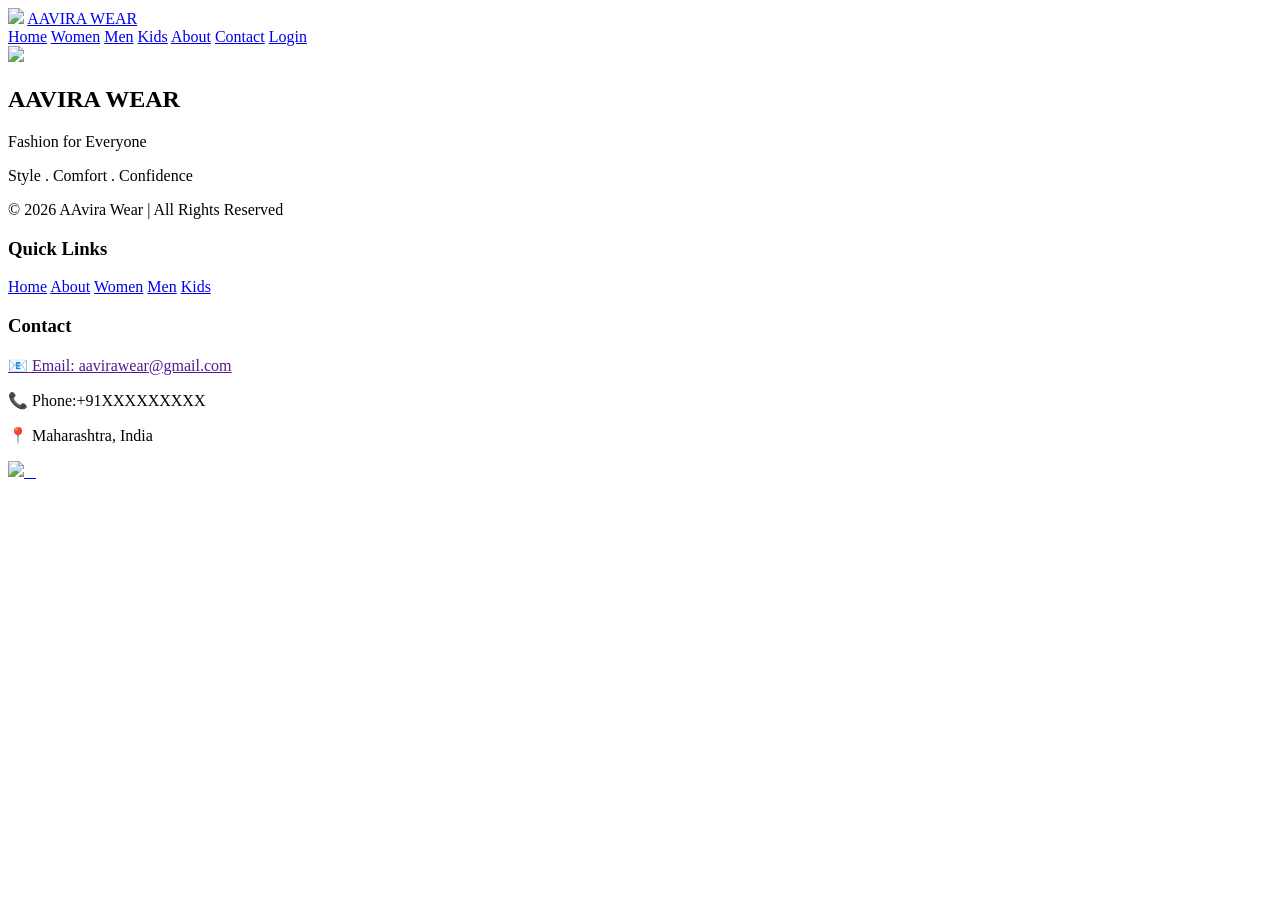
==== pages/about.html @ c84e4c86 "about page added" ====
<!DOCTYPE html>
<html lang="en">
<head>
    <meta charset="UTF-8">
    <meta name="viewport" content="width=device-width, initial-scale=1.0">
    <title>Aavira Wear|About</title>
   
    <link rel="stylesheet" href="./css/style.css">
    <link rel="stylesheet" href="./css/index.css">
</head>
<body>
    <div class="header">
        <img src="./img/logo.png" class="logo1">
        <a href="#" class="logo">
            AAVIRA <span>WEAR</span>
        </a>
        <div class="nav-links">
            <a href="#">Home</a>
            <a href="#">Women</a>
            <a href="#">Men</a>
            <a href="#">Kids</a>
            <a href="#">About</a>
            <a href="#">Contact</a>
            <a href="#">Login</a>
        </div>
    </div>

    <img src="./img/online-clothing-store.webp" class="main-img"/>













    <div class="footer">
        <div class="footer-content">
            <div>
                <h2>AAVIRA WEAR</h2>
                <p>
                    Fashion for Everyone
                </p>

                <p>
                    Style . Comfort . Confidence
                </p>
                <div class="copyright">
            <p>© 2026 AAvira Wear | All Rights Reserved</p>
        </div>
            </div>

            <div>
                <h3>Quick Links</h3>
                <a href="home.html">Home</a>
                <a href="about.html">About</a>
                <a href="#">Women</a>
                <a href="#">Men</a>
                <a href="#">Kids</a>
            </div>

            <div>
                <h3>Contact</h3>
                <a href="">
                   📧 Email: aavirawear@gmail.com
                </a>

                <p>
                    📞 Phone:+91XXXXXXXXX
                </p>

                <p>
                    📍 Maharashtra, India
                </p>

                <div>
                <a href="#" class="social-media">
                    <img src="./img/instagram-icon.png" >
                     <img src="./img/tweter-icon.png" alt="">
                      <img src="./img/massege-icon.png" alt="">
                       <img src="./img/facebook-icon.png" alt="">
                </a>
            </div>
            </div>
            
        </div>
    </div>
</body>
</html>
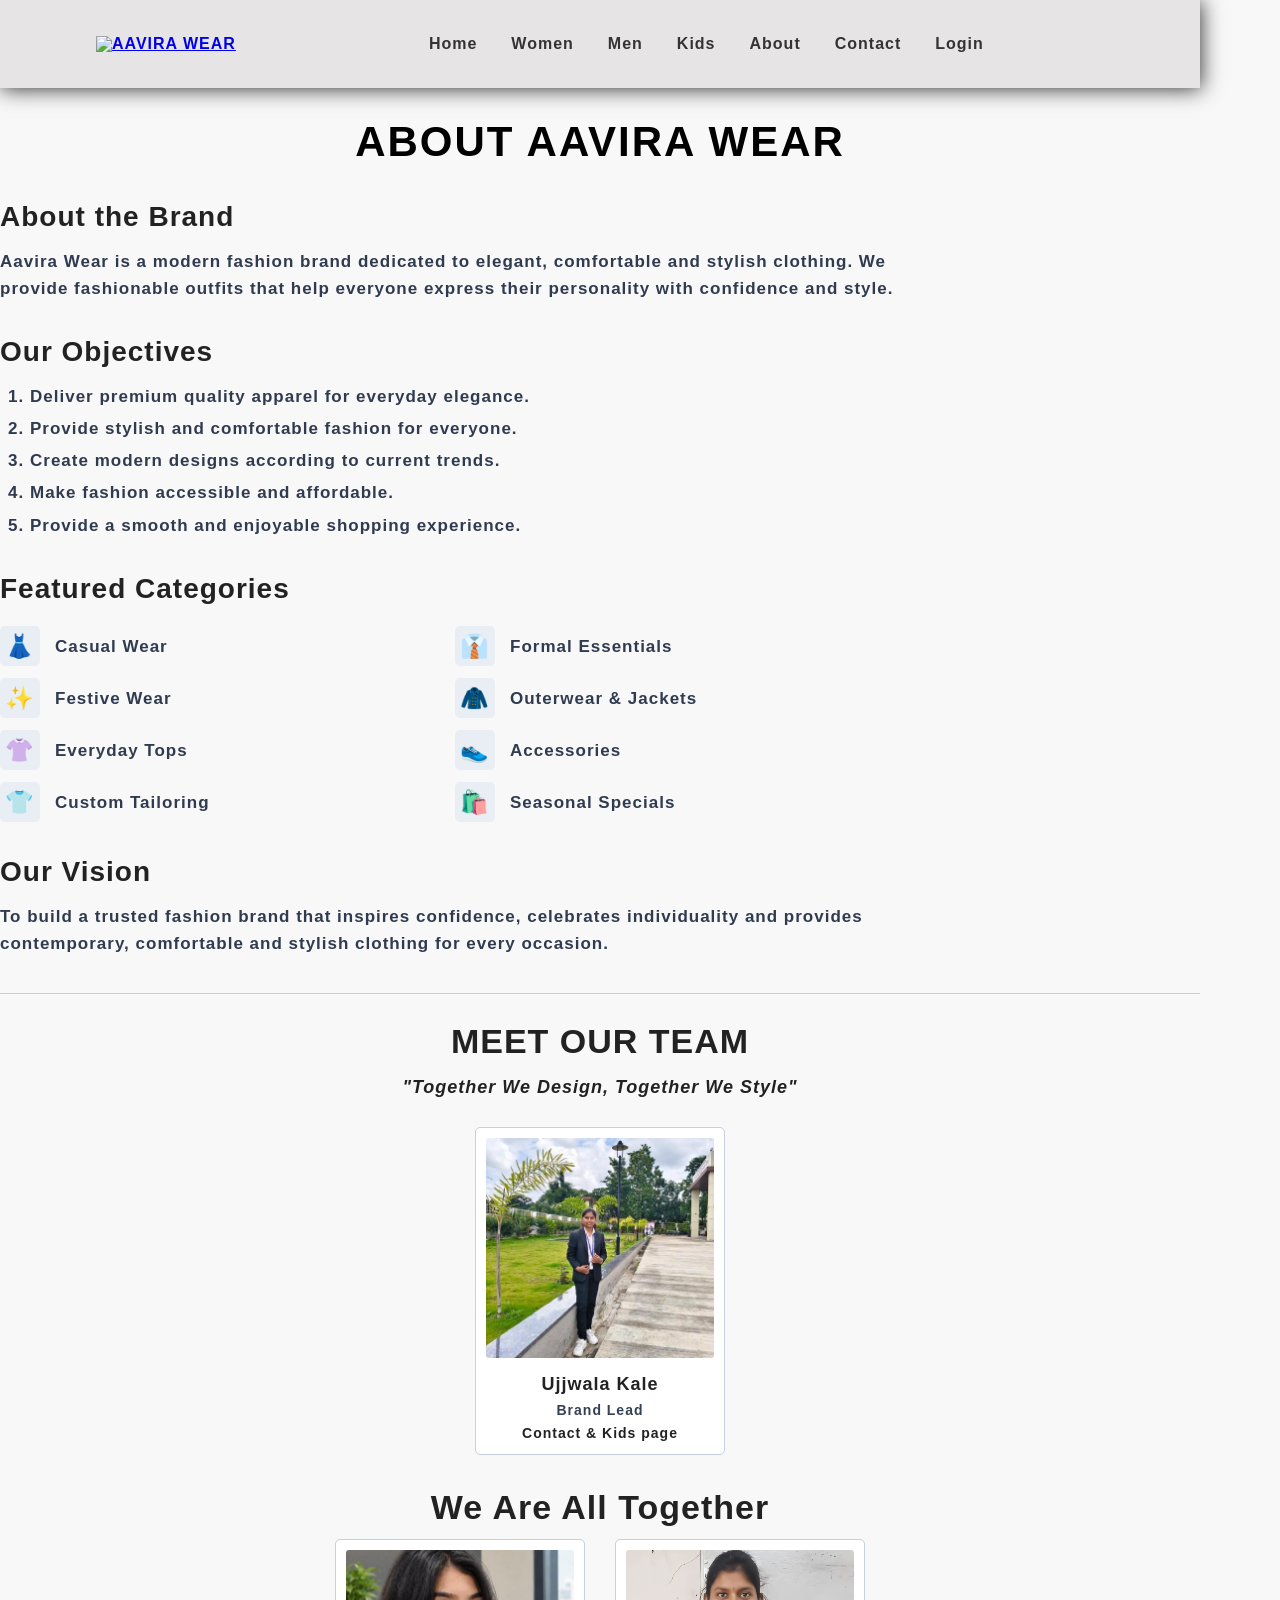
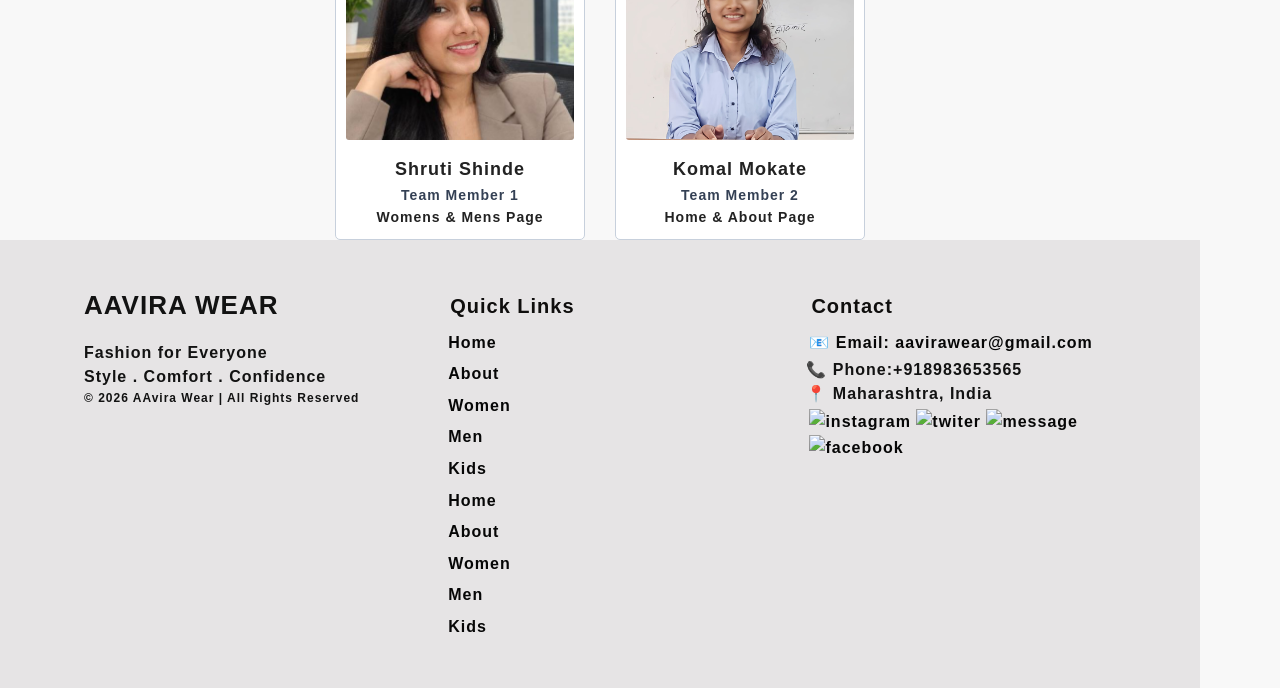
==== commit f56d90f4: "Merge branch 'main' into main" ====
--- a/pages/about.html
+++ b/pages/about.html
@@ -1,45 +1,208 @@
 <!DOCTYPE html>
 <html lang="en">
+
 <head>
     <meta charset="UTF-8">
     <meta name="viewport" content="width=device-width, initial-scale=1.0">
-    <title>Aavira Wear|About</title>
-   
-    <link rel="stylesheet" href="./css/style.css">
-    <link rel="stylesheet" href="./css/index.css">
+
+
+    <title>About - Aavira Wear</title>
+
+    <link rel="stylesheet" href="./../css/about.css">
+    <link rel="stylesheet" href="./../css/style.css">
+    
 </head>
+
 <body>
+
     <div class="header">
-        <img src="./img/logo.png" class="logo1">
+        <img src="./../img/logo.png" class="logo1">
         <a href="#" class="logo">
             AAVIRA <span>WEAR</span>
         </a>
+
+        <button class="menu-btn">☰</button>
+
         <div class="nav-links">
-            <a href="#">Home</a>
-            <a href="#">Women</a>
-            <a href="#">Men</a>
-            <a href="#">Kids</a>
-            <a href="#">About</a>
-            <a href="#">Contact</a>
-            <a href="#">Login</a>
-        </div>
-    </div>
-
-    <img src="./img/online-clothing-store.webp" class="main-img"/>
-
-
-
-
-
-
-
-
-
-
-
-
-
-    <div class="footer">
+            <a href="./../index.html">Home</a>
+            <a href="./women.html">Women</a>
+            <a href="./men.html">Men</a>
+            <a href="./kids.html">Kids</a>
+            <a href="./about.html">About</a>
+            <a href="./contact.html">Contact</a>
+            <a href="./login.html">Login</a>
+        </div>
+    </div>
+
+    <div class="main-title">
+        ABOUT AAVIRA WEAR
+    </div>
+
+    <div class="about-section">
+
+        <h2>About the Brand</h2>
+
+        <p>
+            Aavira Wear is a modern fashion brand dedicated to elegant,
+            comfortable and stylish clothing. We provide fashionable
+            outfits that help everyone express their personality with
+            confidence and style.
+        </p>
+
+    </div>
+
+    <div class="about-section">
+
+        <h2>Our Objectives</h2>
+
+        <ol class="objectives-list">
+
+            <li>
+                Deliver premium quality apparel for everyday elegance.
+            </li>
+
+            <li>
+                Provide stylish and comfortable fashion for everyone.
+            </li>
+
+            <li>
+                Create modern designs according to current trends.
+            </li>
+
+            <li>
+                Make fashion accessible and affordable.
+            </li>
+
+            <li>
+                Provide a smooth and enjoyable shopping experience.
+            </li>
+
+        </ol>
+
+    </div>
+
+    <div class="about-section">
+
+        <h2>Featured Categories</h2>
+
+        <div class="category-list">
+
+            <div class="category">
+                <span>👗</span>
+                <p>Casual Wear</p>
+            </div>
+
+            <div class="category">
+                <span>👔</span>
+                <p>Formal Essentials</p>
+            </div>
+
+            <div class="category">
+                <span>✨</span>
+                <p>Festive Wear</p>
+            </div>
+
+            <div class="category">
+                <span>🧥</span>
+                <p>Outerwear & Jackets</p>
+            </div>
+
+            <div class="category">
+                <span>👚</span>
+                <p>Everyday Tops</p>
+            </div>
+
+            <div class="category">
+                <span>👟</span>
+                <p>Accessories</p>
+            </div>
+
+            <div class="category">
+                <span>👕</span>
+                <p>Custom Tailoring</p>
+            </div>
+
+            <div class="category">
+                <span>🛍️</span>
+                <p>Seasonal Specials</p>
+            </div>
+
+        </div>
+
+    </div>
+
+    <div class="about-section">
+
+        <h2>Our Vision</h2>
+
+        <p>
+            To build a trusted fashion brand that inspires confidence,
+            celebrates individuality and provides contemporary,
+            comfortable and stylish clothing for every occasion.
+        </p>
+
+    </div>
+
+    <hr>
+
+    <div class="team-section">
+
+        <h2>MEET OUR TEAM</h2>
+
+        <p class="team-subtitle">
+            "Together We Design, Together We Style"
+        </p>
+
+        <div class="lead-card">
+
+            <img src="./../team-members/Kale-Ujjwala.jpg"
+                 alt="Ujjwala Kale">
+
+            <h3>Ujjwala Kale</h3>
+
+            <p class="role">
+                Brand Lead
+            </p>
+
+            <p>
+              Contact & Kids page
+            </p>
+
+        </div>
+
+         <h2 class="together-title">
+            We Are All Together
+        </h2>
+        <div class="profile-conatiner">
+            <div class="profile-card">
+
+                <img src="./../team-members/Shruti-Shinde.jpg"
+                     alt="Shruti Shinde">
+                <h3>Shruti Shinde</h3>
+                <p class="role">
+                    Team Member 1
+                </p>
+                <p>
+                   Womens & Mens Page
+                </p>
+            </div>
+            <div class="profile-card">
+                <img src="./../team-members/komal-mokate1.jpg"
+                     alt="Komal Mokate">
+                <h3>Komal Mokate</h3>
+                <p class="role">
+                    Team Member 2
+                </p>
+                <p>
+                    Home & About Page
+                </p>
+            </div>
+        </div>
+
+
+    </div>
+
+<div class="footer">
         <div class="footer-content">
             <div>
                 <h2>AAVIRA WEAR</h2>
@@ -57,11 +220,23 @@
 
             <div>
                 <h3>Quick Links</h3>
+
+
                 <a href="home.html">Home</a>
                 <a href="about.html">About</a>
                 <a href="#">Women</a>
                 <a href="#">Men</a>
                 <a href="#">Kids</a>
+
+
+
+                <a href="./index.html">Home</a>
+                <a href="./pages/about.html">About</a>
+                <a href="./pages/women.html">Women</a>
+                <a href="./pages/men.html">Men</a>
+                <a href="./pages/kids.html">Kids</a>
+
+
             </div>
 
             <div>
@@ -71,7 +246,10 @@
                 </a>
 
                 <p>
-                    📞 Phone:+91XXXXXXXXX
+
+                    📞 Phone:+918983653565
+
+
                 </p>
 
                 <p>
@@ -79,16 +257,15 @@
                 </p>
 
                 <div>
-                <a href="#" class="social-media">
-                    <img src="./img/instagram-icon.png" >
-                     <img src="./img/tweter-icon.png" alt="">
-                      <img src="./img/massege-icon.png" alt="">
-                       <img src="./img/facebook-icon.png" alt="">
+                    <a >
+                    <img src="jpg" alt="instagram">
+                     <img src="./img/home-img/twitter.jpg" alt="twiter">
+                      <img src="./img/home-img/message.jpg" alt="message">
+                       <img src="./img/home-img/facebook.jpg" alt="facebook">
                 </a>
             </div>
             </div>
             
         </div>
-    </div>
+</div>
 </body>
-</html>
--- a/css/about.css
+++ b/css/about.css
@@ -0,0 +1,310 @@
+*{
+    margin: 0;
+    padding: 0;
+    box-sizing: border-box;
+}
+
+body{
+    font-family: "Times New Roman", Times, serif;
+    background-color: #ffffff;
+    color: #111827;
+    max-width: 1200px;
+    margin: auto;
+    padding: 25px 40px;
+    line-height: 1.6;
+}
+
+
+.main-title{
+    text-align: center;
+    font-size: 42px;
+    letter-spacing: 2px;
+    margin-bottom: 20px;
+    margin-top:20px;
+    color:black;
+}
+
+.nav-bar{
+    display: flex;
+    justify-content: center;
+    flex-wrap: wrap;
+    gap: 0;
+    border-top: 1px solid #b7ccc7;
+    border-bottom: 1px solid #b7c0cc;
+    padding: 10px 0;
+    margin-bottom: 35px;
+}
+
+.nav-bar a{
+    color: #0645ad;
+    text-decoration: none;
+    padding: 0 12px;
+    border-right: 1px solid #aaa;
+    font-size: 15px;
+}
+
+.nav-bar a:last-child {
+    border-right: none;
+}
+
+.nav-bar a:hover {
+    text-decoration: underline;
+}
+
+.about-section {
+    margin-bottom: 28px;
+}
+
+.about-section h2 {
+    font-size: 28px;
+    margin-bottom: 8px;
+}
+
+.about-section p {
+    font-size: 17px;
+    color: #303b50;
+    max-width: 950px;
+}
+
+.objectives-list {
+    padding-left: 30px;
+    font-size: 17px;
+    color: #303b50;
+}
+
+.objectives-list li {
+    margin-bottom: 5px;
+}
+
+.category-list {
+    display: grid;
+    grid-template-columns: 1fr 1fr;
+    gap: 12px 60px;
+    margin-top: 15px;
+    max-width: 850px;
+}
+
+.category {
+    display: flex;
+    align-items: center;
+    gap: 15px;
+}
+
+.category span {
+    width: 40px;
+    height: 40px;
+    display: flex;
+    align-items: center;
+    justify-content: center;
+    background-color: #e9eef5;
+    border-radius: 5px;
+    font-size: 23px;
+}
+
+.category p {
+    font-size: 17px;
+}
+
+
+hr {
+    border: none;
+    border-top: 1px solid #c5ccd5;
+    margin: 35px 0 20px;
+}
+
+
+.team-section {
+    text-align: center;
+}
+
+.team-section > h2 {
+    font-size: 34px;
+    margin-bottom: 5px;
+}
+
+.team-subtitle {
+    font-size: 18px;
+    font-style: italic;
+    margin-bottom: 25px;
+}
+
+
+.lead-card {
+    width: 250px;
+    margin: auto;
+    border: 1px solid #c7d0dc;
+    padding: 10px;
+    border-radius: 5px;
+    background-color: #fff;
+}
+
+.lead-card img {
+    width: 100%;
+    height: 220px;
+    object-fit: cover;
+    border-radius: 3px;
+}
+
+.lead-card h3 {
+    font-size: 18px;
+    margin-top: 5px;
+}
+
+.lead-card p {
+    font-size: 14px;
+}
+
+.role {
+    color: #344054;
+    font-weight: bold;
+}
+
+
+.together-title {
+    margin: 25px 0 15px;
+}
+
+.team-grid {
+    display:flex;
+    grid-template-row: repeat(4, 1fr);
+    gap: 20px;
+     justify-content: space-around;
+     flex-direction:row;
+}
+
+.profile-conatiner{
+    display:flex;
+    justify-content:center;
+    align-items:stretch;
+    gap:30px;
+    flex-wrap:wrap;
+}
+
+
+.profile-card {
+    border: 1px solid #c7d0dc;
+    border-radius: 5px;
+    padding: 10px;
+    background-color: #fff;
+     justify-content: space-between;
+     width:250px;
+      flex-direction:row;
+    
+}
+
+.profile-card img {
+    width: 100%;
+    height: 190px;
+    object-fit: cover;
+    border-radius: 3px;
+}
+
+.profile-card h3 {
+    font-size: 18px;
+    margin-top: 7px;
+}
+
+.profile-card p {
+    font-size: 14px;
+}
+
+
+@media (max-width: 900px) {
+
+    body {
+        padding: 20px;
+    }
+
+    .main-title {
+        font-size: 34px;
+    }
+
+    .team-grid {
+        grid-template-columns: repeat(2, 1fr);
+    }
+
+    .category-list {
+        gap: 12px 30px;
+    }
+}
+
+@media (max-width: 600px) {
+
+    body {
+        padding: 15px;
+    }
+
+    .main-title {
+        font-size: 27px;
+        letter-spacing: 1px;
+    }
+
+    .nav-bar {
+        gap: 5px 0;
+    }
+
+    .nav-bar a {
+        font-size: 13px;
+        padding: 2px 7px;
+    }
+
+    .about-section h2 {
+        font-size: 23px;
+    }
+
+    .about-section p,
+    .objectives-list,
+    .category p {
+        font-size: 15px;
+    }
+
+    .category-list {
+        grid-template-columns: 1fr;
+        gap: 10px;
+    }
+
+    .team-section > h2 {
+        font-size: 27px;
+    }
+
+    .team-grid {
+        grid-template-columns: 1fr 1fr;
+        gap: 10px;
+    }
+
+    .profile-card img {
+        height: 160px;
+    }
+
+    .profile-card h3 {
+        font-size: 16px;
+    }
+
+    .profile-card p {
+        font-size: 12px;
+    }
+
+    .lead-card {
+        width: 180px;
+    }
+}
+
+
+@media (max-width: 400px) {
+
+    .main-title {
+        font-size: 23px;
+    }
+
+    .team-grid {
+        grid-template-columns: 1fr;
+    }
+
+    .profile-card img {
+        height: 220px;
+    }
+
+    .nav-bar a {
+        font-size: 12px;
+    }
+}
--- a/css/style.css
+++ b/css/style.css
@@ -0,0 +1,326 @@
+*{
+    margin: 0%;
+    padding: 0%;
+    font-family:Arial, sans-serif;
+}
+.header{
+    background-color: #e6e4e5;
+    color: black;
+    padding: 18px 8%;
+    display: flex;
+    justify-content:start;
+    align-items: center;
+    box-shadow: 1px 1px 20px rgb(51, 51, 51);
+}
+
+
+body {
+    margin: 0;
+    padding: 0;
+    box-sizing: border-box;
+    font-family: Arial, sans-serif;
+    background-color: #f8f8f8;
+    object-fit: cover;
+    font-weight: bold;
+    color: #222222;
+    letter-spacing: 1px;
+}
+
+
+.menu-btn {
+    display: none;
+    border: none;
+    background: none;
+    font-size: 30px;
+    cursor: pointer;
+}
+.nav-links {
+    margin-left: 180px;
+    display: flex;
+    gap: 30px;
+    padding: 11px;
+}
+.nav-links a {
+    margin: 2px;
+    text-decoration: none;
+    color: #333333;
+    font-size: 16px;
+}
+.nav-links a:hover {
+    color: #b06b35;
+}
+.footer{
+    background-color: #e6e4e5;
+    color: #121212;
+    margin-top: 40px;
+}
+
+.footer-content{
+    width: 86%;
+    margin: auto;
+    padding: 45px 0;
+    display: flex;
+    justify-content: space-between;
+    align-items: flex-start;
+}
+
+.footer-content>div{
+    width: 30%;
+}
+
+.footer-content h2{
+    font-size: 26px;
+    margin-bottom: 15px;
+}
+
+.footer-content h3{
+    font-size: 20px;
+    color: #0f0e0d;
+    margin-bottom: 18px;
+    margin: 5px;
+}
+
+.footer-content p{
+    line-height: 1.5;
+    color: #121212;
+}
+
+.footer-content a{
+    display:block;
+    color: rgb(6, 6, 6);
+    text-decoration: none;
+    padding: 3px;
+}
+
+.footer-content a :hover{
+    color: #eeeeee;
+}
+
+.copyright p{
+    font-size: 12px;
+}
+
+.social-media img{
+    height: 20px;
+    width: 20px;
+    margin: 4px;
+
+}
+
+html,
+body {
+    margin: 0;
+    padding: 0;
+    width: 100%;
+}
+
+.footer {
+    width: 100%;
+    margin: 0;
+    box-sizing: border-box;
+}
+@media (max-width: 900px) {
+
+    .header {
+        padding: 15px 5%;
+        justify-content: space-between;
+    }
+
+    .logo1 {
+        height: 60px;
+        width: 60px;
+        margin-left: 10px;
+    }
+
+    .logo {
+        font-size: 24px;
+    }
+
+    .logo span {
+        font-size: 16px;
+        margin-right: 0;
+    }
+
+    .menu-btn {
+        display: block;
+        font-size: 30px;
+        margin-left: auto;
+    }
+
+    .nav-links {
+        display: none;
+    }
+
+    .footer-content {
+        width: 90%;
+        padding: 35px 0;
+        gap: 25px;
+    }
+
+    .footer-content > div {
+        width: 30%;
+    }
+
+    .footer-content h2 {
+        font-size: 23px;
+    }
+
+    .footer-content h3 {
+        font-size: 18px;
+    }
+
+    .footer-content p,
+    .footer-content a {
+        font-size: 14px;
+    }
+}
+
+
+@media (max-width: 400px) {
+
+
+    .header {
+        width: 100%;
+        padding: 12px 5%;
+        box-sizing: border-box;
+
+        display: flex;
+        align-items: center;
+        justify-content: space-between;
+    }
+
+    .logo1 {
+        height: 50px;
+        width: 50px;
+        margin-left: 0;
+    }
+
+    .logo {
+        font-size: 22px;
+    }
+
+    .logo span {
+        font-size: 14px;
+        margin-left: 2px;
+        margin-right: 0;
+    }
+
+    .menu-btn {
+        display: block;
+
+        border: none;
+        background: none;
+
+        font-size: 28px;
+        cursor: pointer;
+
+        margin-left: auto;
+    }
+
+    .nav-links {
+        display: none;
+    }
+
+    .footer {
+        margin-top: 30px;
+    }
+
+    .footer-content {
+        width: 90%;
+
+        padding: 30px 0;
+
+        display: flex;
+        flex-direction: column;
+
+        gap: 25px;
+    }
+
+    .footer-content > div {
+        width: 100%;
+        text-align: center;
+    }
+
+    .footer-content h2 {
+        font-size: 22px;
+        margin-bottom: 12px;
+    }
+
+    .footer-content h3 {
+        font-size: 18px;
+        margin-bottom: 12px;
+    }
+
+    .footer-content p {
+        font-size: 14px;
+        line-height: 1.5;
+    }
+
+    .footer-content a {
+        font-size: 14px;
+        padding: 5px;
+    }
+
+    .social-media img {
+        height: 22px;
+        width: 22px;
+        margin: 5px;
+    }
+
+    .copyright p {
+        font-size: 11px;
+    }
+}
+
+
+@media (max-width: 480px) {
+
+    .header {
+        padding: 10px 4%;
+    }
+
+    .logo1 {
+        height: 45px;
+        width: 45px;
+    }
+
+    .logo {
+        font-size: 19px;
+    }
+
+    .logo span {
+        font-size: 12px;
+    }
+
+    .menu-btn {
+        font-size: 26px;
+    }
+
+    .footer-content {
+        width: 92%;
+        padding: 25px 0;
+        gap: 20px;
+    }
+
+    .footer-content h2 {
+        font-size: 20px;
+    }
+
+    .footer-content h3 {
+        font-size: 17px;
+    }
+
+    .footer-content p,
+    .footer-content a {
+        font-size: 13px;
+    }
+
+    .social-media img {
+        height: 20px;
+        width: 20px;
+    }
+
+    .copyright p {
+        font-size: 10px;
+    }
+}
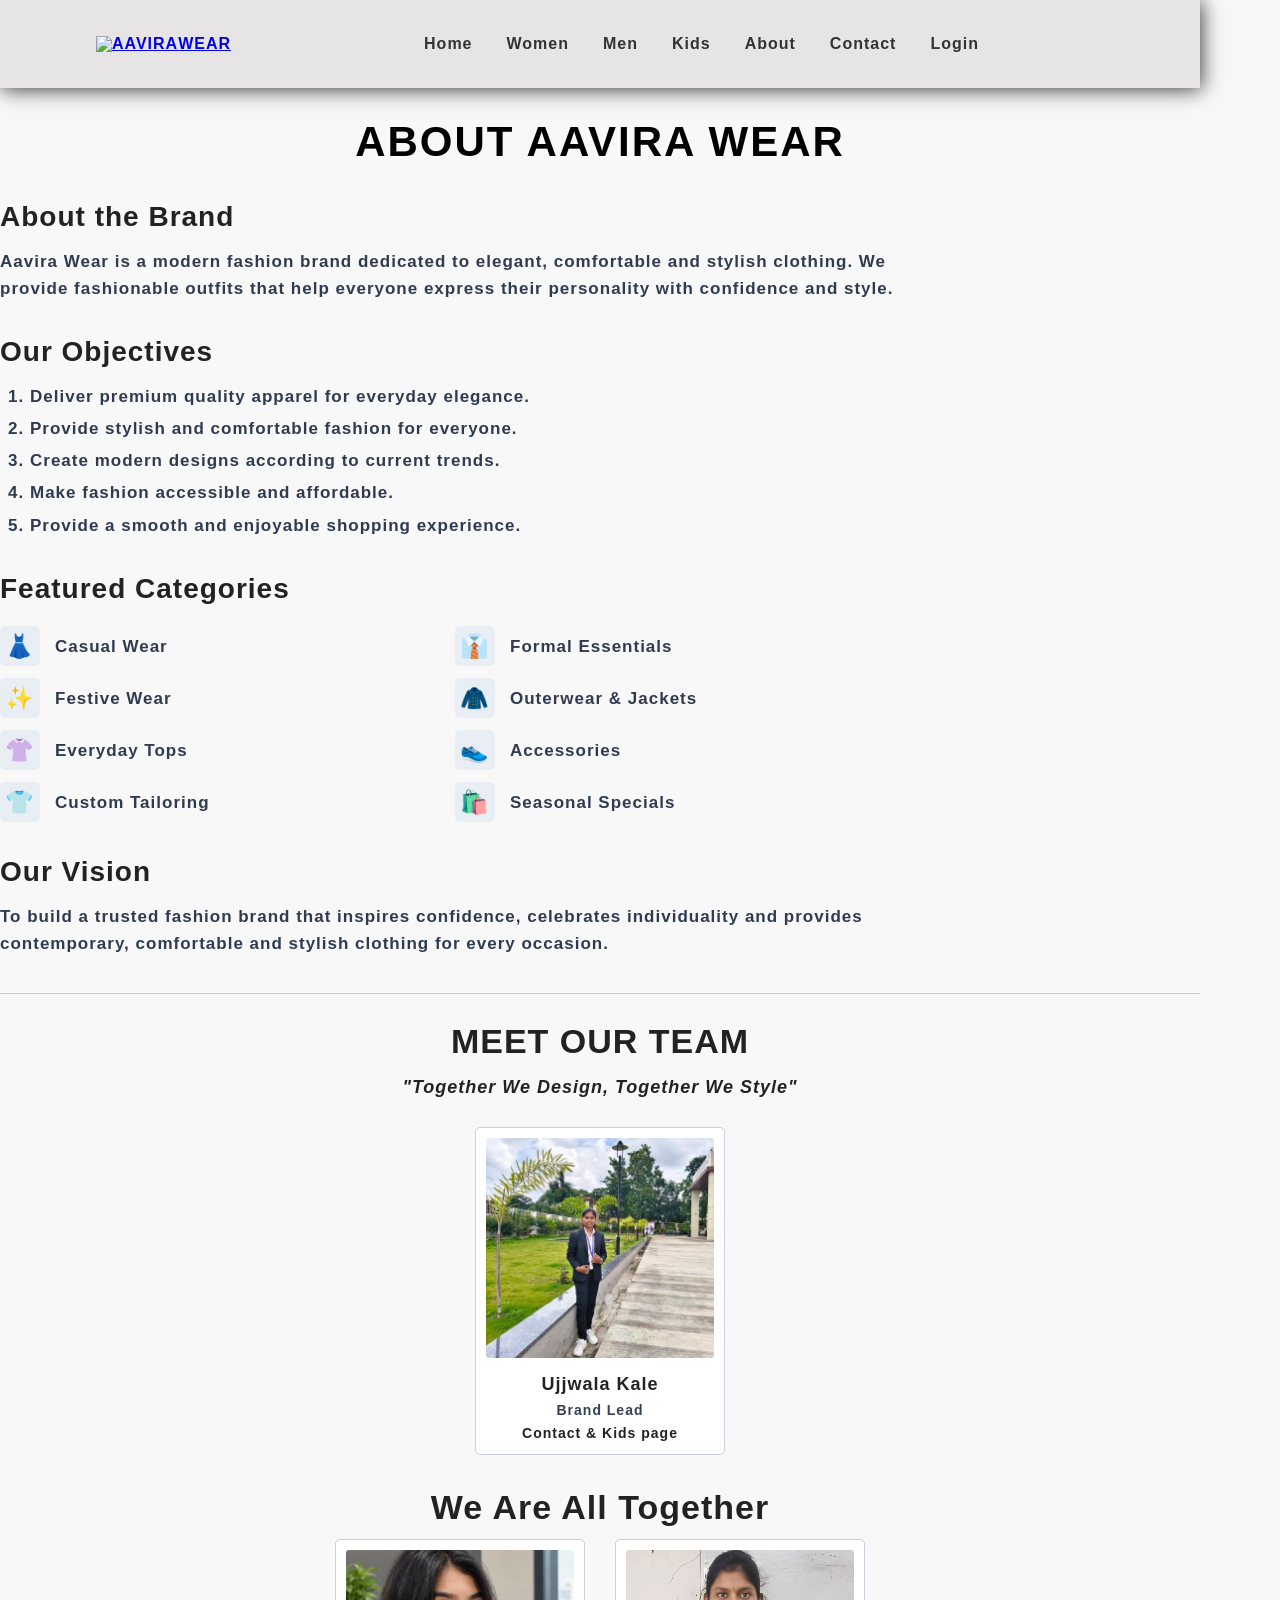
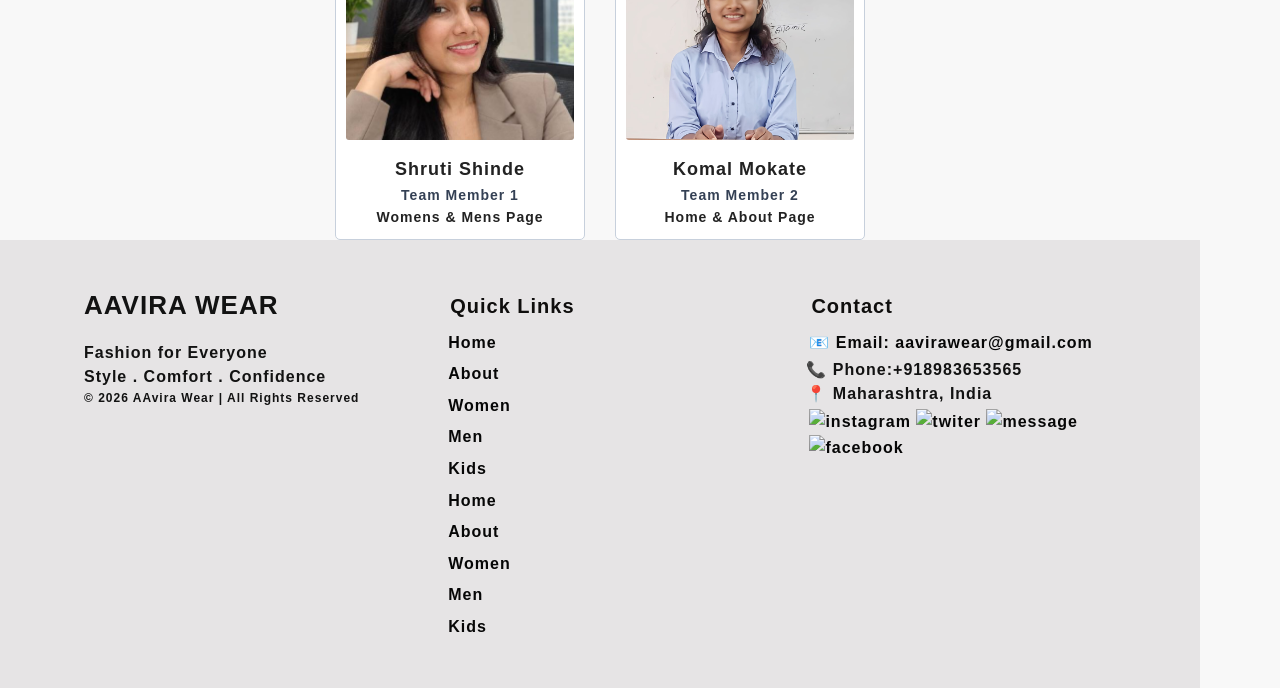
==== commit 1eb51a8e: "Fix stylesheet links and add Updated stylesheet links to use relative paths and added index.css." ====
--- a/pages/about.html
+++ b/pages/about.html
@@ -8,8 +8,10 @@
 
     <title>About - Aavira Wear</title>
 
-    <link rel="stylesheet" href="./../css/about.css">
-    <link rel="stylesheet" href="./../css/style.css">
+    <link rel="stylesheet" href="../css/about.css">
+    <link rel="stylesheet" href="../css/style.css">
+    <link rel="stylesheet" href="../css/index.css">
+
     
 </head>
 
--- a/css/index.css
+++ b/css/index.css
@@ -0,0 +1,295 @@
+.main-img {
+     width: 100%;
+    max-width: 100%;
+    height: 550px;
+    display: block;
+    margin-top: 25px;
+}
+
+.hero{
+    margin: 0%;
+    height: 450px;
+    padding: 50px 5%;
+    display: flex;
+    align-items: center;
+    justify-content: space-between;
+    gap: 40px;
+    background-image: url(../img/home-img/main-img.jpg);
+    background-size: cover;
+    background-repeat: no-repeat;
+    background-position: center;
+}
+
+.hero-img{
+     object-fit: cover;
+     width: 100%;
+}
+
+.hero-content h1{
+    font-size:60px;
+    font-family: 'Times New Roman', Times, serif;
+}
+
+
+.categories {
+    width: 90%;
+    margin: 50px auto;
+    display: flex;
+    justify-content: center;
+    gap: 25px;
+}
+
+.category-card {
+    width: 300px;
+    background-color: white;
+    border: 1px solid #ddd;
+    border-radius: 10px;
+    overflow: hidden;
+}
+
+.category-image {
+    width: 100%;
+
+    height: 400px;
+}
+
+.category-image img {
+    width: 100%;
+    height: 100%;
+    object-fit: cover;
+}
+
+.category-info {
+    padding: 20px;
+    text-align: center;
+}
+
+.category-info h2 {
+    font-size: 25px;
+    margin-bottom: 10px;
+}
+
+.category-info p {
+    color: #666;
+    line-height: 1.5;
+    margin-bottom: 20px;
+}
+
+.category-info button {
+    padding: 10px 25px;
+    border: none;
+    background-color: #222;
+    color: white;
+    border-radius: 5px;
+    cursor: pointer;
+}
+
+.category-info button:hover {
+    background-color: #555;
+}
+/* ================= LOGO ================= */
+
+.logo {
+    display: flex;
+    align-items: center;
+}
+
+.logo img {
+    width: 100px;
+    height: 70px;
+    object-fit: contain;
+    display: block;
+}
+
+.logo a {
+    display: flex;
+    align-items: center;
+}
+@media (max-width: 900px) {
+    .main-img {
+        width: 100%;
+        max-width: 100%;
+        height: auto;
+        margin-top: 20px;
+    }
+    .hero {
+        width: 100%;
+        height: auto;
+        min-height: 400px;
+        padding: 40px 5%;
+        box-sizing: border-box;
+        display: flex;
+        align-items: center;
+        justify-content: space-between;
+        gap: 25px;
+        background-size: cover;
+        background-position: center;
+    }
+
+    .hero-content {
+        width: 50%;
+    }
+
+    .hero-content h1 {
+        font-size: 45px;
+        line-height: 1.2;
+    }
+
+    .hero-img {
+        width: 100%;
+        max-width: 450px;
+        height: auto;
+        object-fit: cover;
+    }
+    .categories {
+        width: 90%;
+        margin: 40px auto;
+
+        display: grid;
+        grid-template-columns: repeat(2, 1fr);
+
+        gap: 25px;
+    }
+
+    .category-card {
+        width: 100%;
+    }
+
+    .category-image {
+        width: 100%;
+        height: 260px;
+    }
+
+    .category-image img {
+        width: 100%;
+        height: 100%;
+        object-fit: cover;
+    }
+
+    .category-info {
+        padding: 18px;
+    }
+
+    .category-info h2 {
+        font-size: 23px;
+    }
+
+    .category-info p {
+        font-size: 15px;
+        line-height: 1.5;
+    }
+
+    .category-info button {
+        padding: 10px 22px;
+    }
+    .navbar {
+        display: none;
+    }
+
+    .menu-btn {
+        display: block;
+        border: none;
+        background: none;
+        font-size: 30px;
+        cursor: pointer;
+    }
+}
+@media (max-width: 400px) {
+    .main-img {
+        width: 100%;
+        max-width: 100%;
+        height: auto;
+        margin-top: 15px;
+    }
+    .hero {
+        width: 100%;
+        height: auto;
+        min-height: 500px;
+        padding: 35px 5%;
+        box-sizing: border-box;
+        display: flex;
+        flex-direction: column;
+        align-items: center;
+        justify-content: center;
+        gap: 25px;
+        background-size: cover;
+        background-position: center;
+    }
+
+    .hero-content {
+        width: 100%;
+        text-align: center;
+    }
+
+    .hero-content h1 {
+        font-size: 38px;
+        line-height: 1.2;
+        margin: 0;
+    }
+
+    .hero-img {
+        width: 90%;
+        max-width: 400px;
+        height: auto;
+        object-fit: cover;
+    }
+    .categories {
+        width: 90%;
+        margin: 35px auto;
+
+        display: flex;
+        flex-direction: column;
+
+        align-items: center;
+
+        gap: 25px;
+    }
+
+    .category-card {
+        width: 100%;
+        max-width: 380px;
+    }
+
+    .category-image {
+        width: 100%;
+        height: 280px;
+    }
+
+    .category-image img {
+        width: 100%;
+        height: 100%;
+        object-fit: cover;
+    }
+
+    .category-info {
+        padding: 18px;
+        text-align: center;
+    }
+
+    .category-info h2 {
+        font-size: 23px;
+        margin-bottom: 10px;
+    }
+
+    .category-info p {
+        font-size: 15px;
+        line-height: 1.5;
+        margin-bottom: 18px;
+    }
+
+    .category-info button {
+        padding: 10px 24px;
+        font-size: 15px;
+    }
+    .navbar {
+        display: none;
+    }
+
+    .menu-btn {
+        display: block;
+        font-size: 28px;
+        border: none;
+        background: none;
+        cursor: pointer;
+    }
+}
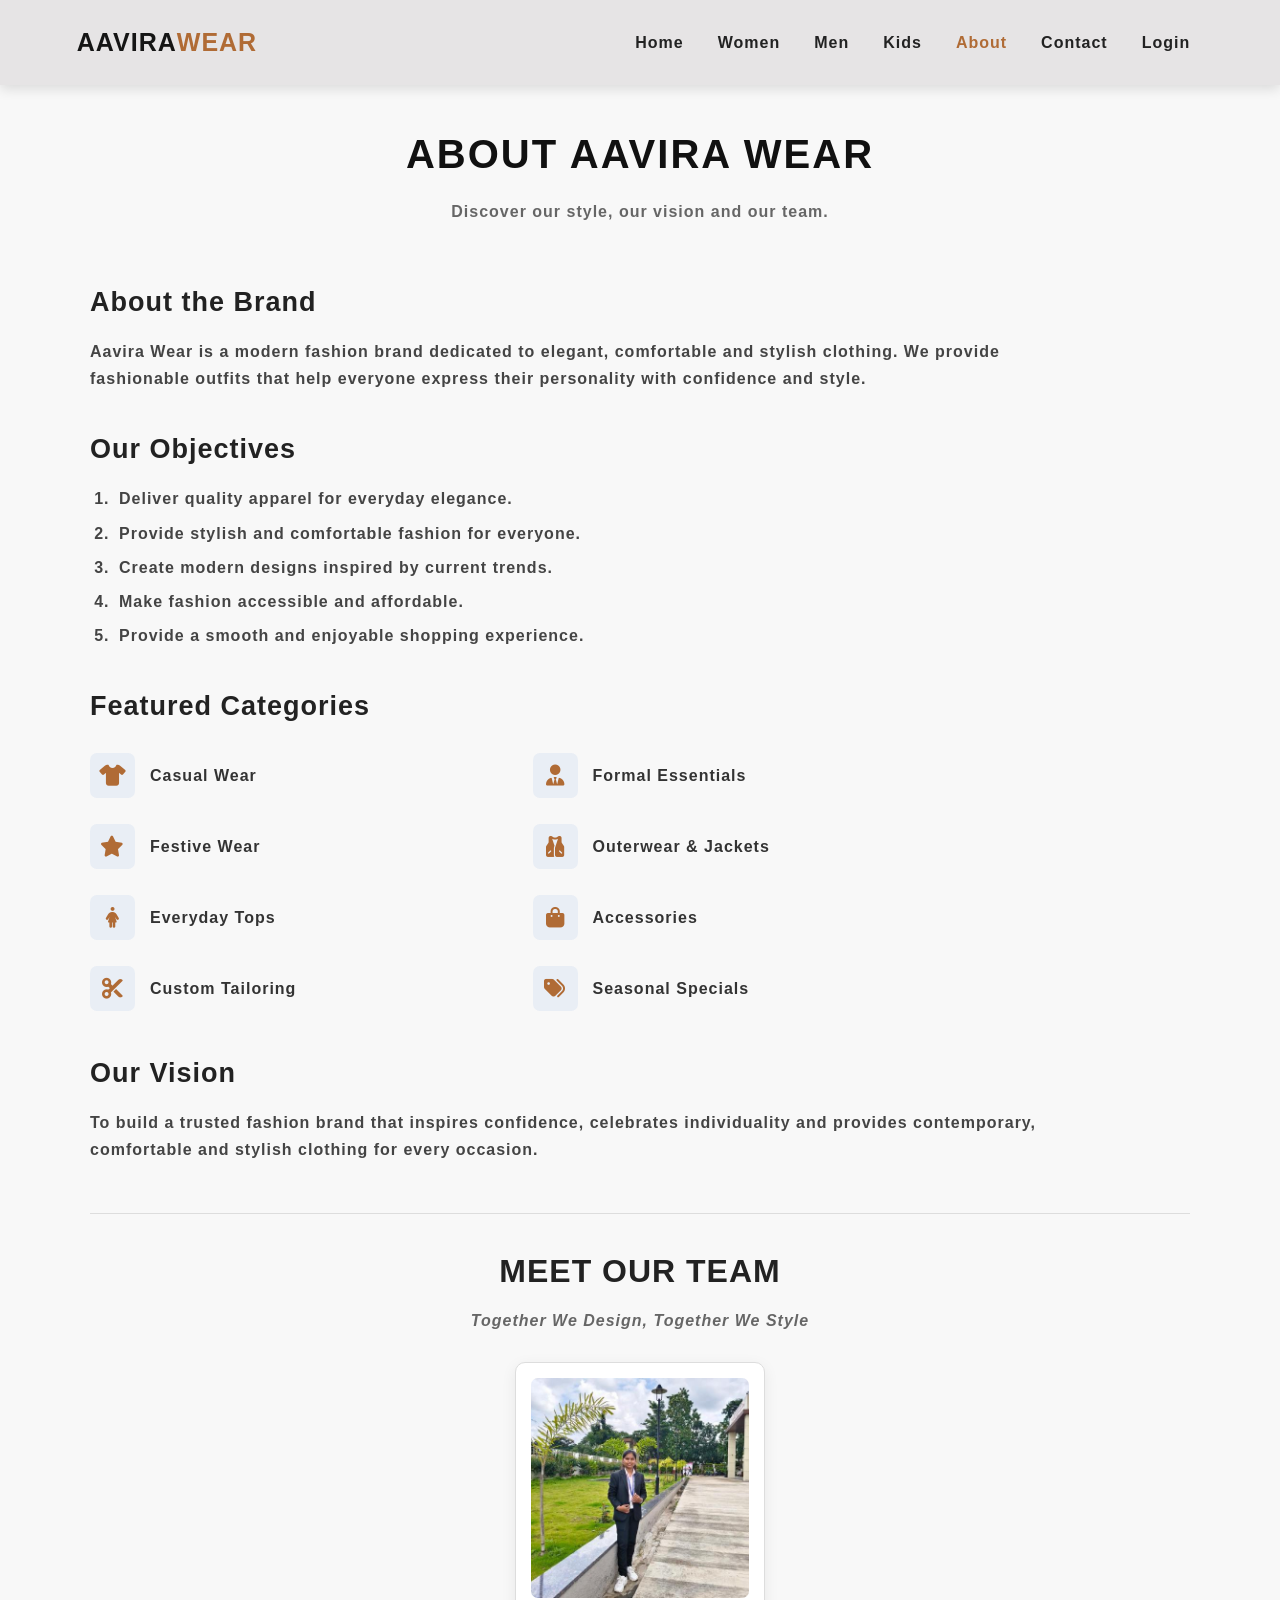
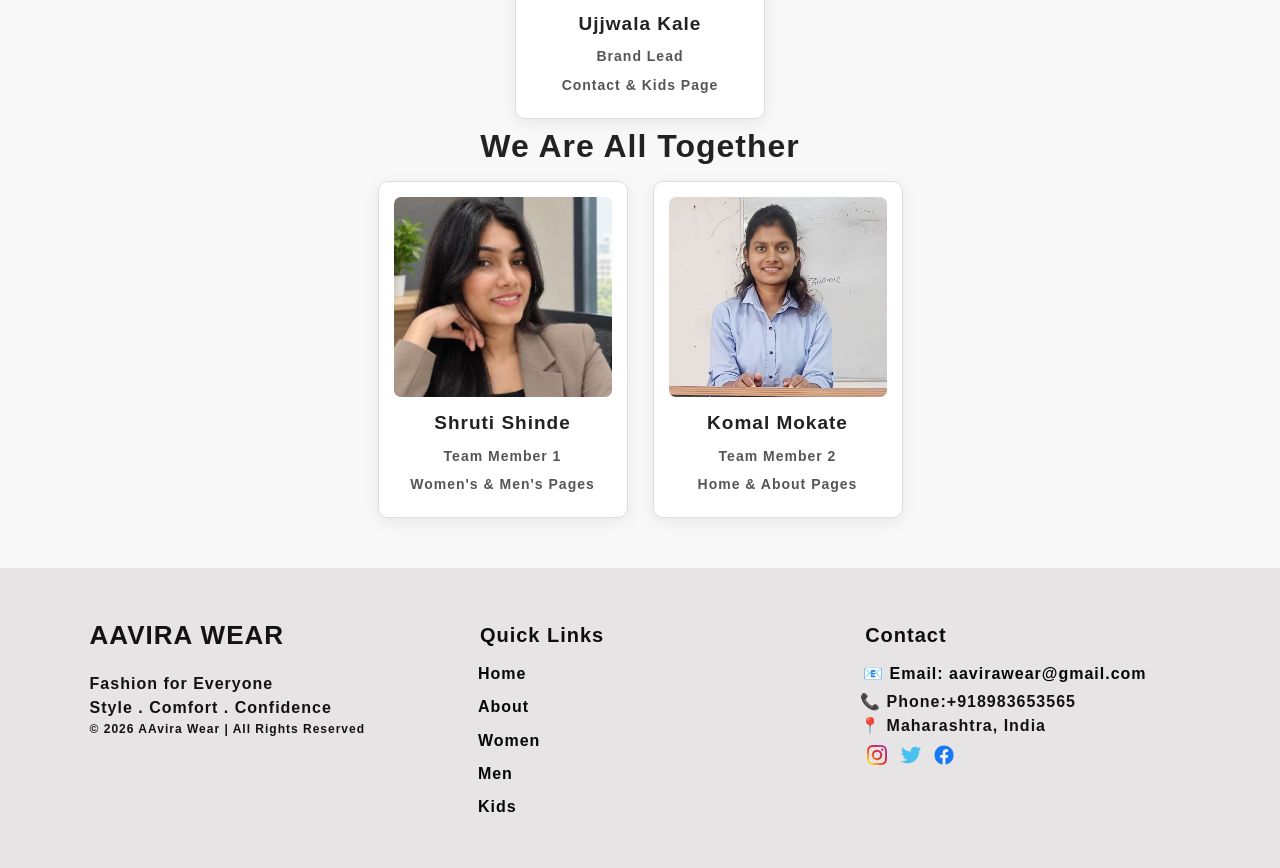
==== commit 389f1151: "about page added" ====
--- a/pages/about.html
+++ b/pages/about.html
@@ -1,3 +1,4 @@
+
 <!DOCTYPE html>
 <html lang="en">
 
@@ -5,206 +6,191 @@
     <meta charset="UTF-8">
     <meta name="viewport" content="width=device-width, initial-scale=1.0">
 
-
     <title>About - Aavira Wear</title>
 
-    <link rel="stylesheet" href="../css/about.css">
     <link rel="stylesheet" href="../css/style.css">
     <link rel="stylesheet" href="../css/index.css">
-
-    
+    <link rel="stylesheet" href="../css/about.css">
+
+    <link rel="stylesheet"
+        href="https://cdnjs.cloudflare.com/ajax/libs/font-awesome/6.5.2/css/all.min.css">
 </head>
 
-<body>
-
-    <div class="header">
-        <img src="./../img/logo.png" class="logo1">
-        <a href="#" class="logo">
+<body class="about-page">
+
+    <!-- HEADER -->
+    <header class="header">
+
+        <a href="../index.html" class="logo">
             AAVIRA <span>WEAR</span>
         </a>
 
-        <button class="menu-btn">☰</button>
-
-        <div class="nav-links">
-            <a href="./../index.html">Home</a>
-            <a href="./women.html">Women</a>
-            <a href="./men.html">Men</a>
-            <a href="./kids.html">Kids</a>
-            <a href="./about.html">About</a>
-            <a href="./contact.html">Contact</a>
-            <a href="./login.html">Login</a>
-        </div>
-    </div>
-
-    <div class="main-title">
-        ABOUT AAVIRA WEAR
-    </div>
-
-    <div class="about-section">
-
-        <h2>About the Brand</h2>
-
-        <p>
-            Aavira Wear is a modern fashion brand dedicated to elegant,
-            comfortable and stylish clothing. We provide fashionable
-            outfits that help everyone express their personality with
-            confidence and style.
-        </p>
-
-    </div>
-
-    <div class="about-section">
-
-        <h2>Our Objectives</h2>
-
-        <ol class="objectives-list">
-
-            <li>
-                Deliver premium quality apparel for everyday elegance.
-            </li>
-
-            <li>
-                Provide stylish and comfortable fashion for everyone.
-            </li>
-
-            <li>
-                Create modern designs according to current trends.
-            </li>
-
-            <li>
-                Make fashion accessible and affordable.
-            </li>
-
-            <li>
-                Provide a smooth and enjoyable shopping experience.
-            </li>
-
-        </ol>
-
-    </div>
-
-    <div class="about-section">
-
-        <h2>Featured Categories</h2>
-
-        <div class="category-list">
-
-            <div class="category">
-                <span>👗</span>
-                <p>Casual Wear</p>
-            </div>
-
-            <div class="category">
-                <span>👔</span>
-                <p>Formal Essentials</p>
-            </div>
-
-            <div class="category">
-                <span>✨</span>
-                <p>Festive Wear</p>
-            </div>
-
-            <div class="category">
-                <span>🧥</span>
-                <p>Outerwear & Jackets</p>
-            </div>
-
-            <div class="category">
-                <span>👚</span>
-                <p>Everyday Tops</p>
-            </div>
-
-            <div class="category">
-                <span>👟</span>
-                <p>Accessories</p>
-            </div>
-
-            <div class="category">
-                <span>👕</span>
-                <p>Custom Tailoring</p>
-            </div>
-
-            <div class="category">
-                <span>🛍️</span>
-                <p>Seasonal Specials</p>
-            </div>
-
-        </div>
-
-    </div>
-
-    <div class="about-section">
-
-        <h2>Our Vision</h2>
-
-        <p>
-            To build a trusted fashion brand that inspires confidence,
-            celebrates individuality and provides contemporary,
-            comfortable and stylish clothing for every occasion.
-        </p>
-
-    </div>
-
-    <hr>
-
-    <div class="team-section">
-
-        <h2>MEET OUR TEAM</h2>
-
-        <p class="team-subtitle">
-            "Together We Design, Together We Style"
-        </p>
-
-        <div class="lead-card">
-
-            <img src="./../team-members/Kale-Ujjwala.jpg"
-                 alt="Ujjwala Kale">
-
-            <h3>Ujjwala Kale</h3>
-
-            <p class="role">
-                Brand Lead
+        <nav class="nav-links">
+            <a href="../index.html">Home</a>
+            <a href="women.html">Women</a>
+            <a href="men.html">Men</a>
+            <a href="kids.html">Kids</a>
+            <a href="about.html" class="active">About</a>
+            <a href="contact.html">Contact</a>
+            <a href="login.html">Login</a>
+        </nav>
+
+    </header>
+
+    <!-- PAGE TITLE -->
+    <main>
+
+        <section class="main-title">
+            <h1>ABOUT AAVIRA WEAR</h1>
+            <p>Discover our style, our vision and our team.</p>
+        </section>
+
+        <!-- ABOUT BRAND -->
+        <section class="about-section">
+            <h2>About the Brand</h2>
+
+            <p>
+                Aavira Wear is a modern fashion brand dedicated to
+                elegant, comfortable and stylish clothing. We provide
+                fashionable outfits that help everyone express their
+                personality with confidence and style.
             </p>
+        </section>
+
+        <!-- OBJECTIVES -->
+        <section class="about-section">
+            <h2>Our Objectives</h2>
+
+            <ol class="objectives-list">
+                <li>Deliver quality apparel for everyday elegance.</li>
+                <li>Provide stylish and comfortable fashion for everyone.</li>
+                <li>Create modern designs inspired by current trends.</li>
+                <li>Make fashion accessible and affordable.</li>
+                <li>Provide a smooth and enjoyable shopping experience.</li>
+            </ol>
+        </section>
+
+        <!-- FEATURED CATEGORIES -->
+        <section class="about-section">
+            <h2>Featured Categories</h2>
+
+            <div class="category-list">
+
+                <div class="category">
+                    <span><i class="fa-solid fa-shirt"></i></span>
+                    <p>Casual Wear</p>
+                </div>
+
+                <div class="category">
+                    <span><i class="fa-solid fa-user-tie"></i></span>
+                    <p>Formal Essentials</p>
+                </div>
+
+                <div class="category">
+                    <span><i class="fa-solid fa-star"></i></span>
+                    <p>Festive Wear</p>
+                </div>
+
+                <div class="category">
+                    <span><i class="fa-solid fa-vest"></i></span>
+                    <p>Outerwear &amp; Jackets</p>
+                </div>
+
+                <div class="category">
+                    <span><i class="fa-solid fa-person-dress"></i></span>
+                    <p>Everyday Tops</p>
+                </div>
+
+                <div class="category">
+                    <span><i class="fa-solid fa-bag-shopping"></i></span>
+                    <p>Accessories</p>
+                </div>
+
+                <div class="category">
+                    <span><i class="fa-solid fa-scissors"></i></span>
+                    <p>Custom Tailoring</p>
+                </div>
+
+                <div class="category">
+                    <span><i class="fa-solid fa-tags"></i></span>
+                    <p>Seasonal Specials</p>
+                </div>
+
+            </div>
+        </section>
+
+        <!-- VISION -->
+        <section class="about-section">
+            <h2>Our Vision</h2>
 
             <p>
-              Contact & Kids page
+                To build a trusted fashion brand that inspires confidence,
+                celebrates individuality and provides contemporary,
+                comfortable and stylish clothing for every occasion.
             </p>
-
-        </div>
-
-         <h2 class="together-title">
-            We Are All Together
-        </h2>
-        <div class="profile-conatiner">
-            <div class="profile-card">
-
-                <img src="./../team-members/Shruti-Shinde.jpg"
-                     alt="Shruti Shinde">
-                <h3>Shruti Shinde</h3>
-                <p class="role">
-                    Team Member 1
-                </p>
-                <p>
-                   Womens & Mens Page
-                </p>
-            </div>
-            <div class="profile-card">
-                <img src="./../team-members/komal-mokate1.jpg"
-                     alt="Komal Mokate">
-                <h3>Komal Mokate</h3>
-                <p class="role">
-                    Team Member 2
-                </p>
-                <p>
-                    Home & About Page
-                </p>
-            </div>
-        </div>
-
-
-    </div>
-
-<div class="footer">
+        </section>
+
+        <!-- TEAM -->
+        <section class="team-section">
+
+            <h2>MEET OUR TEAM</h2>
+
+            <p class="team-subtitle">
+                Together We Design, Together We Style
+            </p>
+
+            <!-- TEAM LEAD -->
+            <div class="lead-card">
+
+                <img src="../team-members/Kale-Ujjwala.jpg"
+                     alt="Ujjwala Kale">
+
+                <h3>Ujjwala Kale</h3>
+
+                <p class="role">Brand Lead</p>
+
+                <p>Contact &amp; Kids Page</p>
+
+            </div>
+
+            <h2 class="together-title">We Are All Together</h2>
+
+            <!-- TEAM MEMBERS -->
+            <div class="profile-container">
+
+                <div class="profile-card">
+
+                    <img src="../team-members/Shruti-Shinde.jpg"
+                         alt="Shruti Shinde">
+
+                    <h3>Shruti Shinde</h3>
+
+                    <p class="role">Team Member 1</p>
+
+                    <p>Women's &amp; Men's Pages</p>
+
+                </div>
+
+                <div class="profile-card">
+
+                    <img src="../team-members/komal-mokate1.jpg"
+                         alt="Komal Mokate">
+
+                    <h3>Komal Mokate</h3>
+
+                    <p class="role">Team Member 2</p>
+
+                    <p>Home &amp; About Pages</p>
+
+                </div>
+
+            </div>
+
+        </section>
+
+    </main>
+
+    <div class="footer">
         <div class="footer-content">
             <div>
                 <h2>AAVIRA WEAR</h2>
@@ -222,23 +208,11 @@
 
             <div>
                 <h3>Quick Links</h3>
-
-
-                <a href="home.html">Home</a>
-                <a href="about.html">About</a>
-                <a href="#">Women</a>
-                <a href="#">Men</a>
-                <a href="#">Kids</a>
-
-
-
-                <a href="./index.html">Home</a>
-                <a href="./pages/about.html">About</a>
-                <a href="./pages/women.html">Women</a>
-                <a href="./pages/men.html">Men</a>
-                <a href="./pages/kids.html">Kids</a>
-
-
+                <a href="../index.html">Home</a>
+                <a href="../pages/about.html">About</a>
+                <a href="../pages/women.html">Women</a>
+                <a href="../pages/men.html">Men</a>
+                <a href="../pages/kids.html">Kids</a>
             </div>
 
             <div>
@@ -248,10 +222,7 @@
                 </a>
 
                 <p>
-
                     📞 Phone:+918983653565
-
-
                 </p>
 
                 <p>
@@ -259,15 +230,16 @@
                 </p>
 
                 <div>
-                    <a >
-                    <img src="jpg" alt="instagram">
-                     <img src="./img/home-img/twitter.jpg" alt="twiter">
-                      <img src="./img/home-img/message.jpg" alt="message">
-                       <img src="./img/home-img/facebook.jpg" alt="facebook">
+                <a href="#" class="social-media">
+                    <img src="../img/home-img/instagram-icon.png" alt="instagram">
+                     <img src="../img/home-img/tweter-icon.png" alt="twitter">
+                       <img src="../img/home-img/facebook-icon.png" alt="facebook">
                 </a>
             </div>
             </div>
-            
+        
         </div>
 </div>
+
 </body>
+</html>
--- a/css/about.css
+++ b/css/about.css
@@ -1,310 +1,366 @@
-*{
+
+
+
+.about-page {
     margin: 0;
     padding: 0;
+    width: 100%;
+    max-width: none;
+    font-family: Arial, sans-serif;
+    background-color: #f8f8f8;
+    color: #222222;
+    line-height: 1.7;
+    overflow-x: hidden;
+}
+
+.about-page main {
+    width: 100%;
+}
+
+
+
+.about-page .header {
+    width: 100%;
+    min-height: 85px;
+    padding: 15px 6%;
     box-sizing: border-box;
-}
-
-body{
-    font-family: "Times New Roman", Times, serif;
-    background-color: #ffffff;
-    color: #111827;
-    max-width: 1200px;
-    margin: auto;
-    padding: 25px 40px;
-    line-height: 1.6;
-}
-
-
-.main-title{
+    display: flex;
+    align-items: center;
+    justify-content: space-between;
+    gap: 25px;
+    background-color: #e6e4e5;
+    box-shadow: 0 4px 12px rgba(0, 0, 0, 0.12);
+}
+
+.about-page .logo {
+    color: #151515;
+    text-decoration: none;
+    font-size: 25px;
+    font-weight: bold;
+    white-space: nowrap;
+}
+
+.about-page .logo span {
+    color: #b06b35;
+}
+
+.about-page .nav-links {
+    display: flex;
+    align-items: center;
+    justify-content: center;
+    gap: 30px;
+    flex-wrap: wrap;
+}
+
+.about-page .nav-links a {
+    color: #222222;
+    text-decoration: none;
+    font-size: 16px;
+    font-weight: 600;
+    transition: color 0.3s ease;
+}
+
+.about-page .nav-links a:hover,
+.about-page .nav-links a.active {
+    color: #b06b35;
+}
+
+
+/* ==================== PAGE TITLE ==================== */
+
+.about-page .main-title {
     text-align: center;
-    font-size: 42px;
+    margin: 0 auto 35px;
+    padding: 35px 20px 20px;
+}
+
+.about-page .main-title h1 {
+    margin: 0 0 10px;
+    font-size: 40px;
     letter-spacing: 2px;
-    margin-bottom: 20px;
-    margin-top:20px;
-    color:black;
-}
-
-.nav-bar{
-    display: flex;
-    justify-content: center;
-    flex-wrap: wrap;
-    gap: 0;
-    border-top: 1px solid #b7ccc7;
-    border-bottom: 1px solid #b7c0cc;
-    padding: 10px 0;
-    margin-bottom: 35px;
-}
-
-.nav-bar a{
-    color: #0645ad;
-    text-decoration: none;
-    padding: 0 12px;
-    border-right: 1px solid #aaa;
-    font-size: 15px;
-}
-
-.nav-bar a:last-child {
-    border-right: none;
-}
-
-.nav-bar a:hover {
-    text-decoration: underline;
-}
-
-.about-section {
-    margin-bottom: 28px;
-}
-
-.about-section h2 {
-    font-size: 28px;
-    margin-bottom: 8px;
-}
-
-.about-section p {
-    font-size: 17px;
-    color: #303b50;
+    color: #111111;
+}
+
+.about-page .main-title p {
+    margin: 0;
+    font-size: 16px;
+    color: #666666;
+}
+
+
+/* ==================== ABOUT SECTIONS ==================== */
+
+.about-page .about-section {
+    width: 88%;
+    max-width: 1100px;
+    margin: 0 auto 35px;
+}
+
+.about-page .about-section h2 {
+    margin: 0 0 12px;
+    font-size: 27px;
+    color: #222222;
+}
+
+.about-page .about-section > p {
     max-width: 950px;
-}
-
-.objectives-list {
-    padding-left: 30px;
-    font-size: 17px;
-    color: #303b50;
-}
-
-.objectives-list li {
-    margin-bottom: 5px;
-}
-
-.category-list {
+    margin: 0;
+    font-size: 16px;
+    color: #444444;
+}
+
+
+/* ==================== OBJECTIVES ==================== */
+
+.about-page .objectives-list {
+    padding-left: 25px;
+    margin: 0;
+    color: #444444;
+    font-size: 16px;
+}
+
+.about-page .objectives-list li {
+    margin-bottom: 7px;
+    padding-left: 4px;
+}
+
+
+/* ==================== CATEGORIES ==================== */
+
+.about-page .category-list {
     display: grid;
-    grid-template-columns: 1fr 1fr;
-    gap: 12px 60px;
-    margin-top: 15px;
+    grid-template-columns: repeat(2, minmax(0, 1fr));
+    gap: 16px 35px;
     max-width: 850px;
-}
-
-.category {
+    margin-top: 18px;
+}
+
+.about-page .category {
     display: flex;
     align-items: center;
     gap: 15px;
-}
-
-.category span {
-    width: 40px;
-    height: 40px;
+    min-height: 55px;
+}
+
+.about-page .category span {
+    width: 45px;
+    height: 45px;
+    flex-shrink: 0;
     display: flex;
     align-items: center;
     justify-content: center;
     background-color: #e9eef5;
-    border-radius: 5px;
-    font-size: 23px;
-}
-
-.category p {
-    font-size: 17px;
-}
-
-
-hr {
-    border: none;
-    border-top: 1px solid #c5ccd5;
-    margin: 35px 0 20px;
-}
-
-
-.team-section {
+    border-radius: 7px;
+    color: #b06b35;
+    font-size: 21px;
+}
+
+.about-page .category p {
+    margin: 0;
+    font-size: 16px;
+    color: #333333;
+}
+
+
+/* ==================== TEAM SECTION ==================== */
+
+.about-page .team-section {
+    width: 88%;
+    max-width: 1100px;
+    margin: 50px auto;
+    padding-top: 30px;
+    border-top: 1px solid #dddddd;
     text-align: center;
 }
 
-.team-section > h2 {
-    font-size: 34px;
-    margin-bottom: 5px;
-}
-
-.team-subtitle {
-    font-size: 18px;
+.about-page .team-section > h2 {
+    margin: 0 0 8px;
+    font-size: 32px;
+    color: #222222;
+}
+
+.about-page .team-subtitle {
+    margin: 0 0 28px;
+    font-size: 16px;
     font-style: italic;
-    margin-bottom: 25px;
-}
-
-
-.lead-card {
+    color: #666666;
+}
+
+
+/* ==================== TEAM LEAD CARD ==================== */
+
+.about-page .lead-card {
     width: 250px;
-    margin: auto;
-    border: 1px solid #c7d0dc;
-    padding: 10px;
-    border-radius: 5px;
-    background-color: #fff;
-}
-
-.lead-card img {
+    max-width: 100%;
+    margin: 0 auto;
+    padding: 15px;
+    box-sizing: border-box;
+    background-color: #ffffff;
+    border: 1px solid #dddddd;
+    border-radius: 10px;
+    box-shadow: 0 4px 15px rgba(0, 0, 0, 0.07);
+    transition: transform 0.3s ease;
+}
+
+.about-page .lead-card:hover,
+.about-page .profile-card:hover {
+    transform: translateY(-5px);
+}
+
+.about-page .lead-card img {
+    display: block;
     width: 100%;
     height: 220px;
     object-fit: cover;
-    border-radius: 3px;
-}
-
-.lead-card h3 {
-    font-size: 18px;
-    margin-top: 5px;
-}
-
-.lead-card p {
+    object-position: center;
+    border-radius: 7px;
+}
+
+.about-page .lead-card h3,
+.about-page .profile-card h3 {
+    margin: 10px 0 4px;
+    font-size: 19px;
+    color: #222222;
+}
+
+.about-page .lead-card p,
+.about-page .profile-card p {
+    margin: 5px 0;
     font-size: 14px;
-}
-
-.role {
-    color: #344054;
+    color: #555555;
+}
+
+.about-page .role {
     font-weight: bold;
-}
-
-
-.together-title {
-    margin: 25px 0 15px;
-}
-
-.team-grid {
-    display:flex;
-    grid-template-row: repeat(4, 1fr);
-    gap: 20px;
-     justify-content: space-around;
-     flex-direction:row;
-}
-
-.profile-conatiner{
-    display:flex;
-    justify-content:center;
-    align-items:stretch;
-    gap:30px;
-    flex-wrap:wrap;
-}
-
-
-.profile-card {
-    border: 1px solid #c7d0dc;
-    border-radius: 5px;
-    padding: 10px;
-    background-color: #fff;
-     justify-content: space-between;
-     width:250px;
-      flex-direction:row;
-    
-}
-
-.profile-card img {
-    width: 100%;
-    height: 190px;
+    color: #b06b35 ;
+}
+
+
+/* ==================== TEAM MEMBER CARDS ==================== */
+
+.about-page .together-title {
+    margin: 35px 0 20px;
+    font-size: 25px;
+}
+
+.about-page .profile-container {
+    display: flex;
+    justify-content: center;
+    align-items: stretch;
+    flex-wrap: wrap;
+    gap: 25px;
+}
+
+.about-page .profile-card {
+    width: 250px;
+    padding: 15px;
+    box-sizing: border-box;
+    background-color: #ffffff;
+    border: 1px solid #dddddd;
+    border-radius: 10px;
+    box-shadow: 0 4px 15px rgba(0, 0, 0, 0.07);
+    transition: transform 0.3s ease;
+}
+
+.about-page .profile-card img {
+    display: block;
+    width: 100%;
+    height: 200px;
     object-fit: cover;
-    border-radius: 3px;
-}
-
-.profile-card h3 {
-    font-size: 18px;
-    margin-top: 7px;
-}
-
-.profile-card p {
-    font-size: 14px;
-}
-
-
+    object-position: center;
+    border-radius: 7px;
+}
 @media (max-width: 900px) {
 
-    body {
+    .about-page .header {
+        flex-direction: column;
+        justify-content: center;
         padding: 20px;
     }
 
-    .main-title {
-        font-size: 34px;
-    }
-
-    .team-grid {
-        grid-template-columns: repeat(2, 1fr);
-    }
-
-    .category-list {
-        gap: 12px 30px;
-    }
-}
+    .about-page .nav-links {
+        gap: 18px;
+    }
+
+    .about-page .category-list {
+        gap: 12px 20px;
+    }
+
+    .about-page .footer-content {
+        gap: 25px;
+    }
+}
+
+
+/* ==================== MOBILE ==================== */
 
 @media (max-width: 600px) {
 
-    body {
-        padding: 15px;
-    }
-
-    .main-title {
+    .about-page .header {
+        gap: 15px;
+    }
+
+    .about-page .logo {
+        font-size: 23px;
+    }
+
+    .about-page .nav-links {
+        gap: 12px 18px;
+    }
+
+    .about-page .nav-links a {
+        font-size: 14px;
+    }
+
+    .about-page .main-title {
+        padding: 28px 12px 15px;
+        margin-bottom: 25px;
+    }
+
+    .about-page .main-title h1 {
         font-size: 27px;
         letter-spacing: 1px;
     }
 
-    .nav-bar {
-        gap: 5px 0;
-    }
-
-    .nav-bar a {
-        font-size: 13px;
-        padding: 2px 7px;
-    }
-
-    .about-section h2 {
+    .about-page .main-title p {
+        font-size: 14px;
+    }
+
+    .about-page .about-section,
+    .about-page .team-section {
+        width: 90%;
+    }
+
+    .about-page .about-section h2 {
         font-size: 23px;
     }
 
-    .about-section p,
-    .objectives-list,
-    .category p {
-        font-size: 15px;
-    }
-
-    .category-list {
+    .about-page .about-section > p,
+    .about-page .objectives-list,
+    .about-page .category p {
+        font-size: 14px;
+    }
+
+    .about-page .category-list {
         grid-template-columns: 1fr;
         gap: 10px;
     }
 
-    .team-section > h2 {
-        font-size: 27px;
-    }
-
-    .team-grid {
-        grid-template-columns: 1fr 1fr;
-        gap: 10px;
-    }
-
-    .profile-card img {
-        height: 160px;
-    }
-
-    .profile-card h3 {
-        font-size: 16px;
-    }
-
-    .profile-card p {
-        font-size: 12px;
-    }
-
-    .lead-card {
-        width: 180px;
-    }
-}
-
-
-@media (max-width: 400px) {
-
-    .main-title {
-        font-size: 23px;
-    }
-
-    .team-grid {
+    .about-page .team-section > h2 {
+        font-size: 26px;
+    }
+
+    .about-page .profile-container {
+        gap: 18px;
+    }
+
+    .about-page .profile-card {
+        width: 100%;
+        max-width: 280px;
+    }
+
+    .about-page .footer-content {
         grid-template-columns: 1fr;
-    }
-
-    .profile-card img {
-        height: 220px;
-    }
-
-    .nav-bar a {
-        font-size: 12px;
+        gap: 25px;
     }
 }
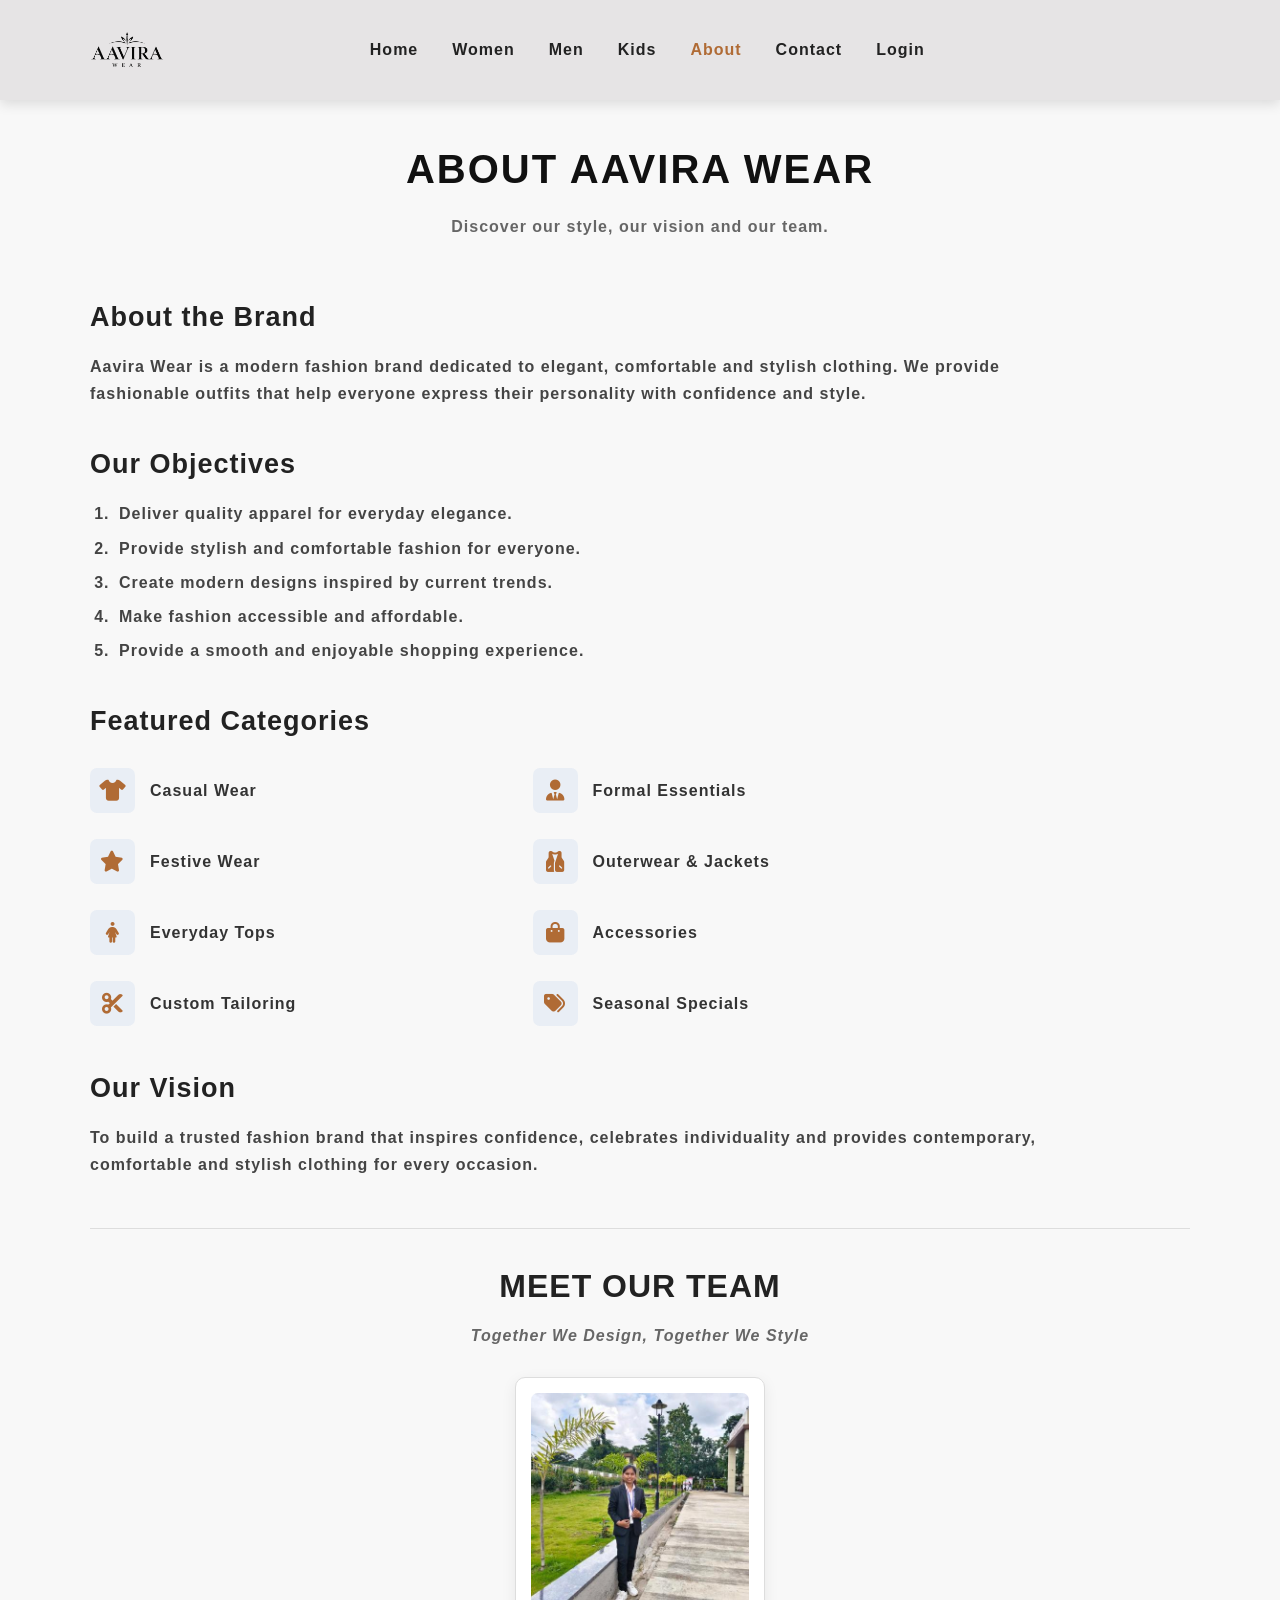
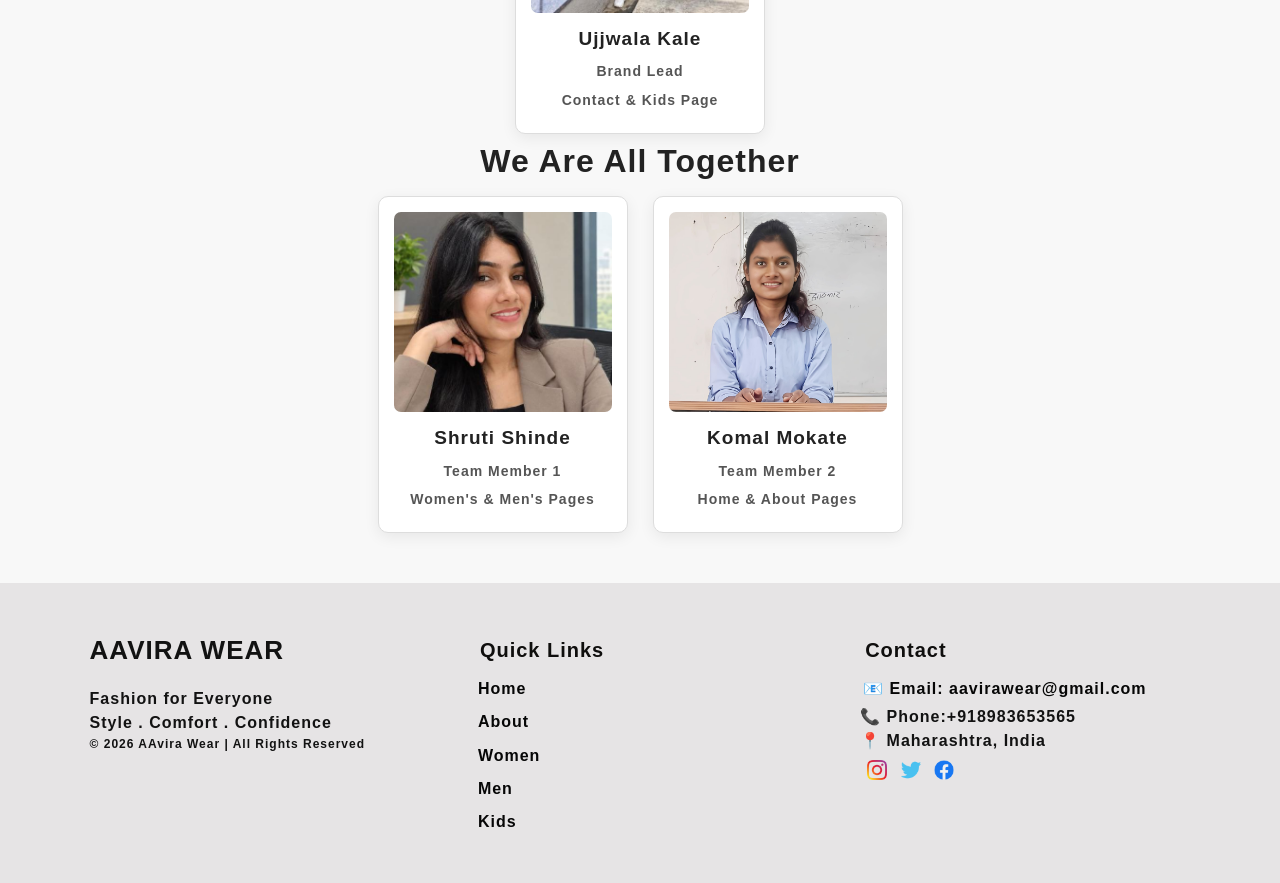
==== commit 474f163b: "about page added" ====
--- a/pages/about.html
+++ b/pages/about.html
@@ -21,9 +21,10 @@
     <!-- HEADER -->
     <header class="header">
 
-        <a href="../index.html" class="logo">
-            AAVIRA <span>WEAR</span>
-        </a>
+ <div class="logo">
+            <img src="../img/home-img/logo.png"
+                 alt="Aavira Wear Logo">
+       
 
         <nav class="nav-links">
             <a href="../index.html">Home</a>
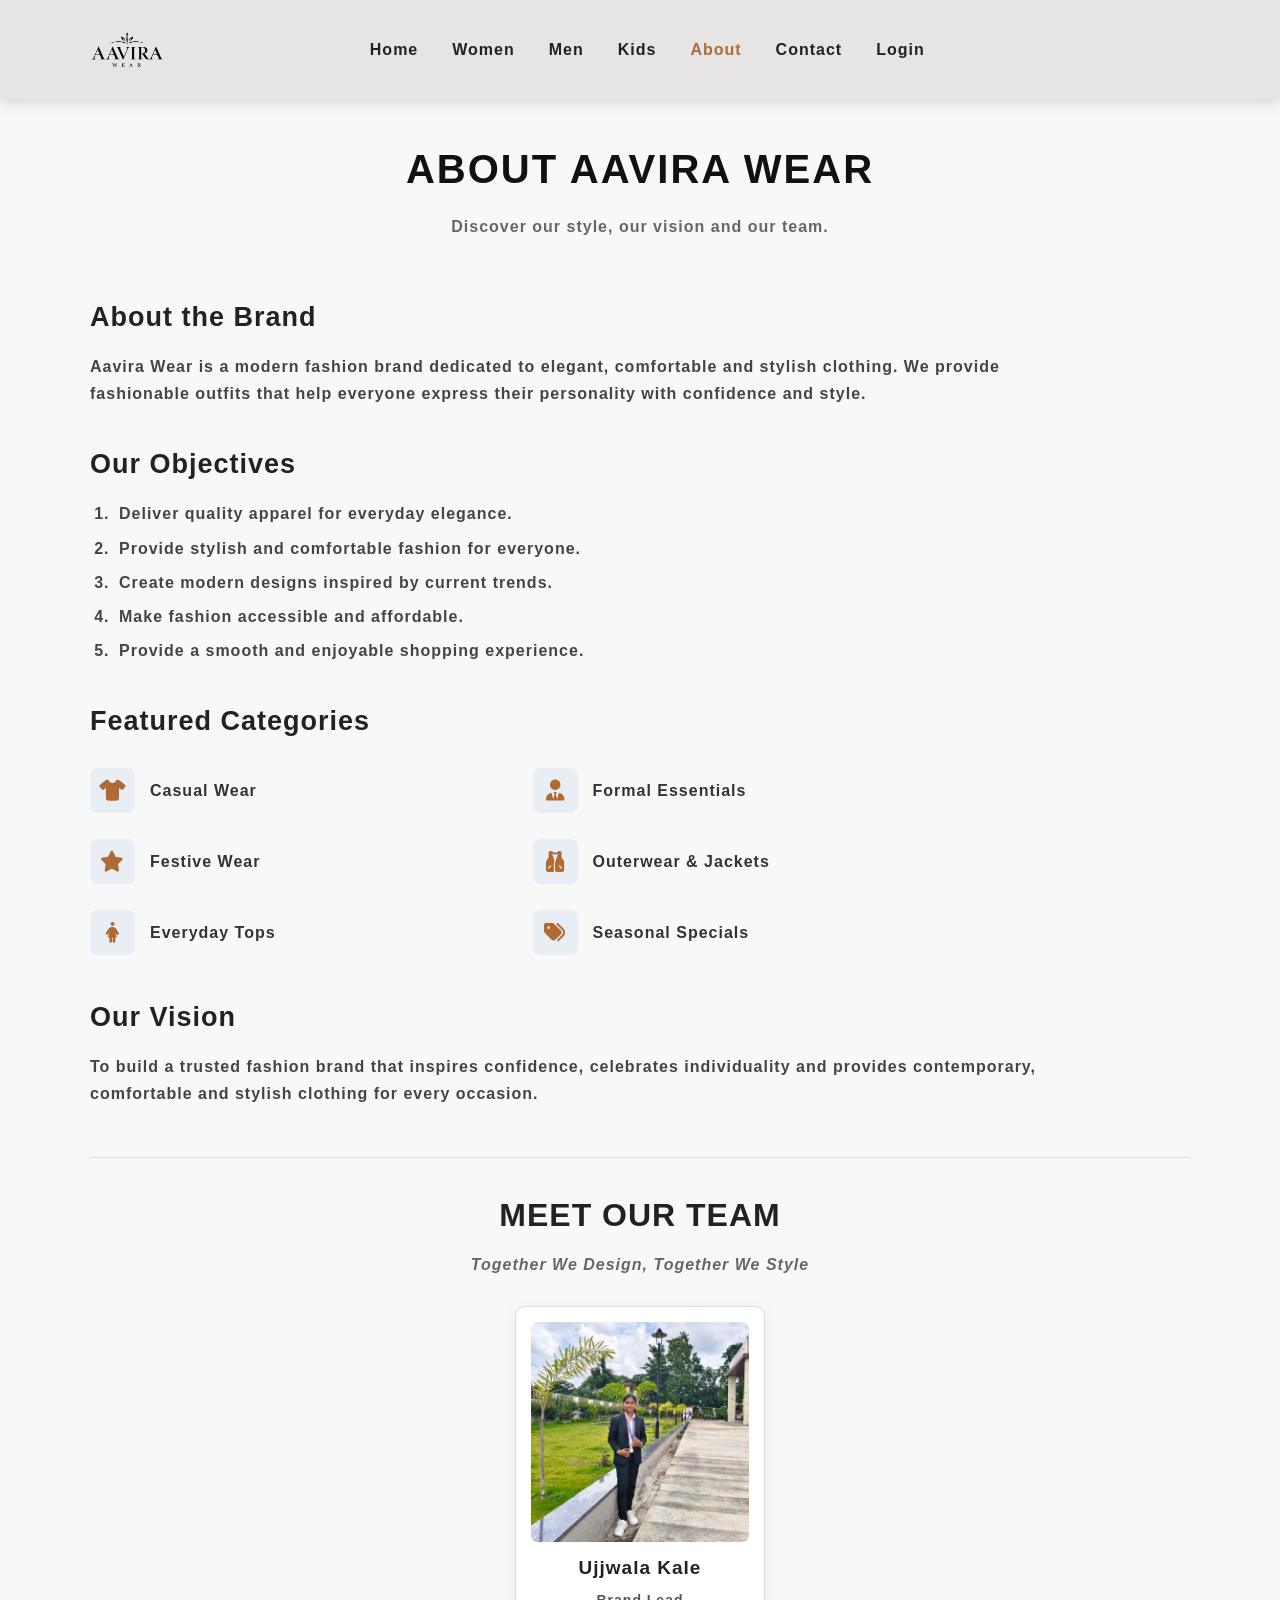
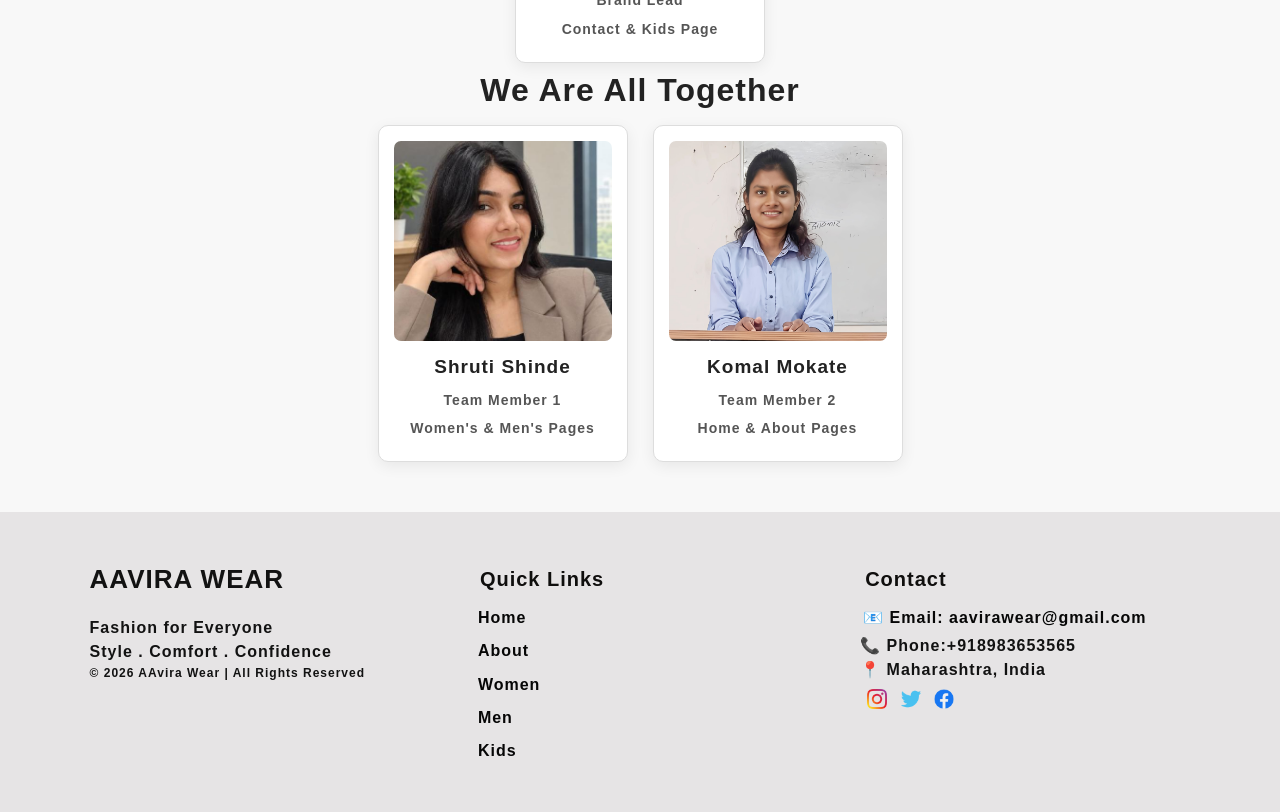
==== commit 03efca90: "about page added" ====
--- a/pages/about.html
+++ b/pages/about.html
@@ -102,15 +102,7 @@
                     <p>Everyday Tops</p>
                 </div>
 
-                <div class="category">
-                    <span><i class="fa-solid fa-bag-shopping"></i></span>
-                    <p>Accessories</p>
-                </div>
-
-                <div class="category">
-                    <span><i class="fa-solid fa-scissors"></i></span>
-                    <p>Custom Tailoring</p>
-                </div>
+               
 
                 <div class="category">
                     <span><i class="fa-solid fa-tags"></i></span>
